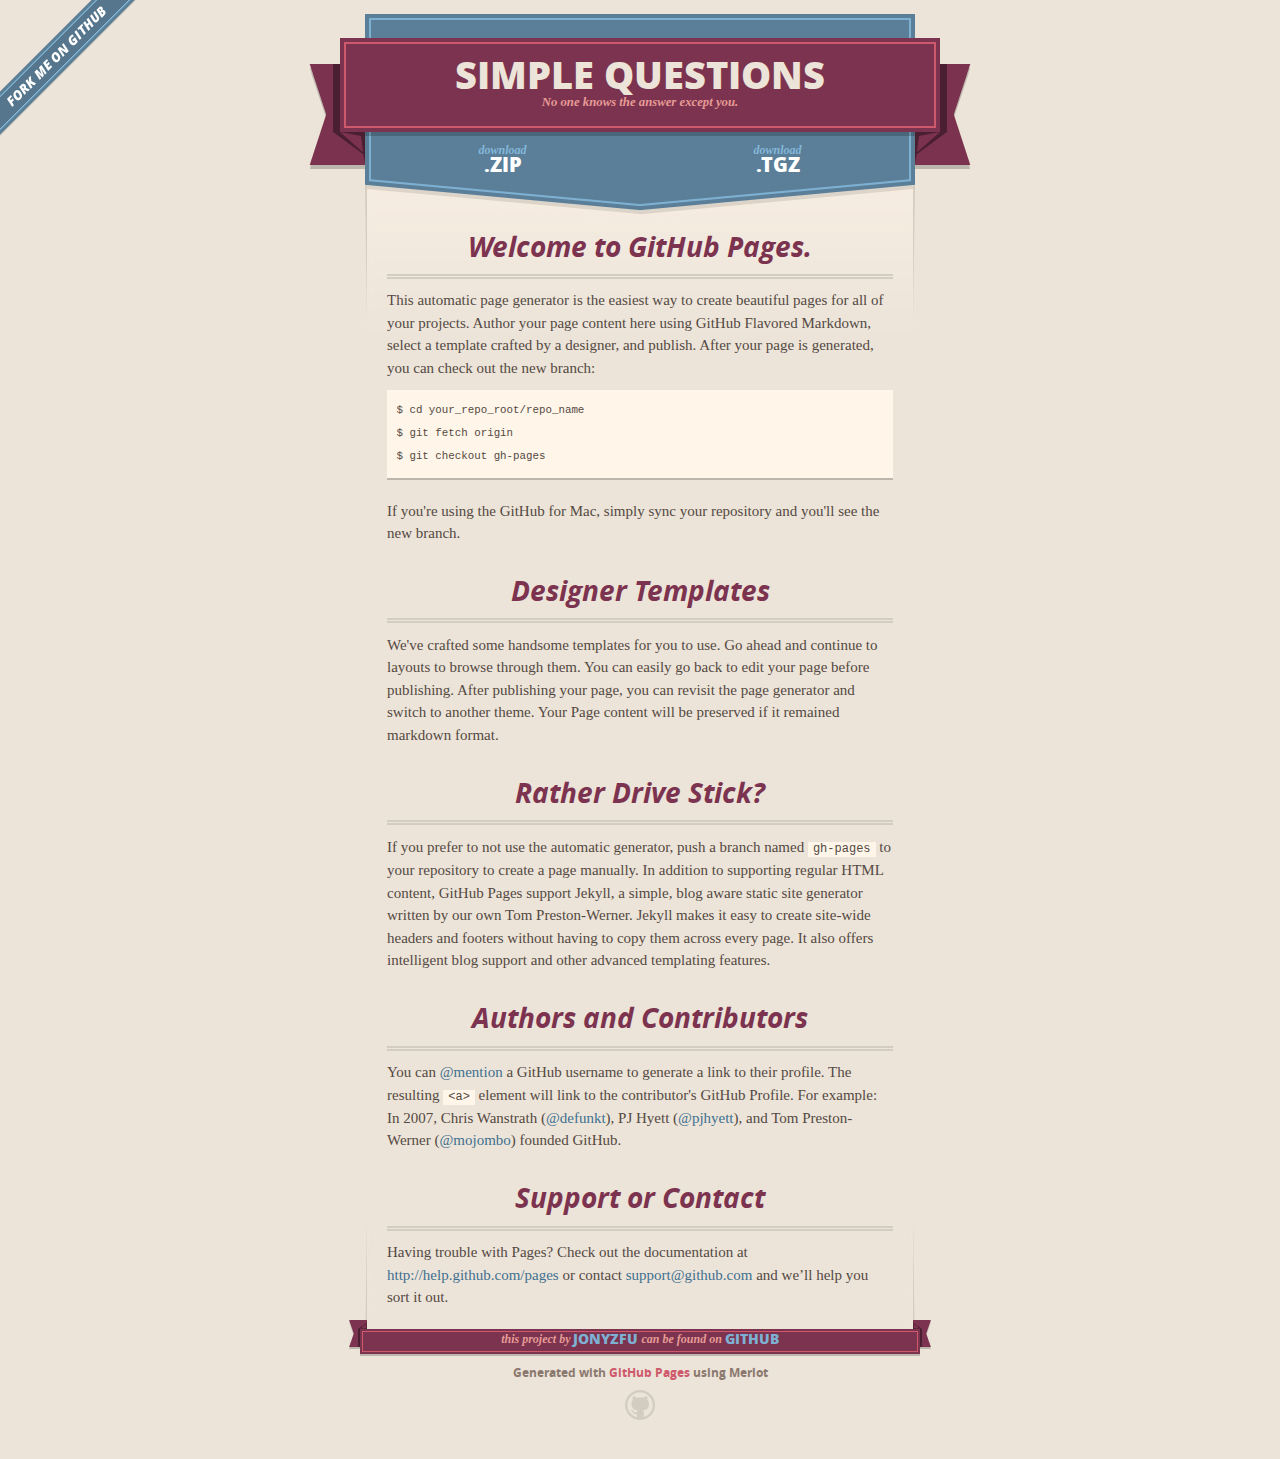
==== index.html @ d9442812 "Create gh-pages branch via GitHub" ====
<!DOCTYPE html>
<html>
  <head>
    <meta charset='utf-8'>
    <meta http-equiv="X-UA-Compatible" content="chrome=1">
    <meta name="viewport" content="width=640" />

    <link rel="stylesheet" href="stylesheets/core.css" media="screen"/>
    <link rel="stylesheet" href="stylesheets/mobile.css" media="handheld, only screen and (max-device-width:640px)"/>
    <link rel="stylesheet" href="stylesheets/pygment_trac.css"/>

    <script type="text/javascript" src="javascripts/modernizr.js"></script>
    <script type="text/javascript" src="https://ajax.googleapis.com/ajax/libs/jquery/1.7.1/jquery.min.js"></script>
    <script type="text/javascript" src="javascripts/headsmart.min.js"></script>
    <script type="text/javascript">
      $(document).ready(function () {
        $('#main_content').headsmart()
      })
    </script>
    <title>Simple Questions by jonyzfu</title>
  </head>

  <body>
    <a id="forkme_banner" href="https://github.com/jonyzfu/Birthday">View on GitHub</a>
    <div class="shell">

      <header>
        <span class="ribbon-outer">
          <span class="ribbon-inner">
            <h1>Simple Questions</h1>
            <h2>No one knows the answer except you.</h2>
          </span>
          <span class="left-tail"></span>
          <span class="right-tail"></span>
        </span>
      </header>

      <section id="downloads">
        <span class="inner">
          <a href="https://github.com/jonyzfu/Birthday/zipball/master" class="zip"><em>download</em> .ZIP</a><a href="https://github.com/jonyzfu/Birthday/tarball/master" class="tgz"><em>download</em> .TGZ</a>
        </span>
      </section>


      <span class="banner-fix"></span>


      <section id="main_content">
        <h3>
<a name="welcome-to-github-pages" class="anchor" href="#welcome-to-github-pages"><span class="octicon octicon-link"></span></a>Welcome to GitHub Pages.</h3>

<p>This automatic page generator is the easiest way to create beautiful pages for all of your projects. Author your page content here using GitHub Flavored Markdown, select a template crafted by a designer, and publish. After your page is generated, you can check out the new branch:</p>

<pre><code>$ cd your_repo_root/repo_name
$ git fetch origin
$ git checkout gh-pages
</code></pre>

<p>If you're using the GitHub for Mac, simply sync your repository and you'll see the new branch.</p>

<h3>
<a name="designer-templates" class="anchor" href="#designer-templates"><span class="octicon octicon-link"></span></a>Designer Templates</h3>

<p>We've crafted some handsome templates for you to use. Go ahead and continue to layouts to browse through them. You can easily go back to edit your page before publishing. After publishing your page, you can revisit the page generator and switch to another theme. Your Page content will be preserved if it remained markdown format.</p>

<h3>
<a name="rather-drive-stick" class="anchor" href="#rather-drive-stick"><span class="octicon octicon-link"></span></a>Rather Drive Stick?</h3>

<p>If you prefer to not use the automatic generator, push a branch named <code>gh-pages</code> to your repository to create a page manually. In addition to supporting regular HTML content, GitHub Pages support Jekyll, a simple, blog aware static site generator written by our own Tom Preston-Werner. Jekyll makes it easy to create site-wide headers and footers without having to copy them across every page. It also offers intelligent blog support and other advanced templating features.</p>

<h3>
<a name="authors-and-contributors" class="anchor" href="#authors-and-contributors"><span class="octicon octicon-link"></span></a>Authors and Contributors</h3>

<p>You can <a href="https://github.com/blog/821" class="user-mention">@mention</a> a GitHub username to generate a link to their profile. The resulting <code>&lt;a&gt;</code> element will link to the contributor's GitHub Profile. For example: In 2007, Chris Wanstrath (<a href="https://github.com/defunkt" class="user-mention">@defunkt</a>), PJ Hyett (<a href="https://github.com/pjhyett" class="user-mention">@pjhyett</a>), and Tom Preston-Werner (<a href="https://github.com/mojombo" class="user-mention">@mojombo</a>) founded GitHub.</p>

<h3>
<a name="support-or-contact" class="anchor" href="#support-or-contact"><span class="octicon octicon-link"></span></a>Support or Contact</h3>

<p>Having trouble with Pages? Check out the documentation at <a href="http://help.github.com/pages">http://help.github.com/pages</a> or contact <a href="mailto:support@github.com">support@github.com</a> and we’ll help you sort it out.</p>
      </section>

      <footer>
        <span class="ribbon-outer">
          <span class="ribbon-inner">
            <p>this project by <a href="https://github.com/jonyzfu">jonyzfu</a> can be found on <a href="https://github.com/jonyzfu/Birthday">GitHub</a></p>
          </span>
          <span class="left-tail"></span>
          <span class="right-tail"></span>
        </span>
        <p>Generated with <a href="http://pages.github.com">GitHub Pages</a> using Merlot</p>
        <span class="octocat"></span>
      </footer>

    </div>

    
  </body>
</html>
---- stylesheets/core.css ----
@import url("screen.css");
@import url("non-screen.css") handheld;
@import url("non-screen.css") only screen and (max-device-width:640px);
---- stylesheets/mobile.css ----
/* Generated by Font Squirrel (http://www.fontsquirrel.com) on February 9, 2012 */


@font-face {
  font-family: 'Open Sans';
  src: url('../fonts/opensans-regular-webfont.eot');
  src: url('../fonts/opensans-regular-webfont.eot?#iefix') format('embedded-opentype'),
       url('../fonts/opensans-regular-webfont.woff') format('woff'),
       url('../fonts/opensans-regular-webfont.ttf') format('truetype'),
       url('../fonts/opensans-regular-webfont.svg#OpenSansRegular') format('svg');
  font-weight: normal;
  font-style: normal;
}

@font-face {
  font-family: 'Open Sans';
  src: url('../fonts/opensans-italic-webfont.eot');
  src: url('../fonts/opensans-italic-webfont.eot?#iefix') format('embedded-opentype'),
       url('../fonts/opensans-italic-webfont.woff') format('woff'),
       url('../fonts/opensans-italic-webfont.ttf') format('truetype'),
       url('../fonts/opensans-italic-webfont.svg#OpenSansItalic') format('svg');
  font-weight: normal;
  font-style: italic;
}

@font-face {
  font-family: 'Open Sans';
  src: url('../fonts/opensans-bold-webfont.eot');
  src: url('../fonts/opensans-bold-webfont.eot?#iefix') format('embedded-opentype'),
       url('../fonts/opensans-bold-webfont.woff') format('woff'),
       url('../fonts/opensans-bold-webfont.ttf') format('truetype'),
       url('../fonts/opensans-bold-webfont.svg#OpenSansBold') format('svg');
  font-weight: bold;
  font-style: normal;
}

@font-face {
  font-family: 'Open Sans';
  src: url('../fonts/opensans-bolditalic-webfont.eot');
  src: url('../fonts/opensans-bolditalic-webfont.eot?#iefix') format('embedded-opentype'),
       url('../fonts/opensans-bolditalic-webfont.woff') format('woff'),
       url('../fonts/opensans-bolditalic-webfont.ttf') format('truetype'),
       url('../fonts/opensans-bolditalic-webfont.svg#OpenSansBoldItalic') format('svg');
  font-weight: bold;
  font-style: italic;
}

@font-face {
  font-family: 'Open Sans';
  src: url('../fonts/opensans-extrabold-webfont.eot');
  src: url('../fonts/opensans-extrabold-webfont.eot?#iefix') format('embedded-opentype'),
       url('../fonts/opensans-extrabold-webfont.woff') format('woff'),
       url('../fonts/opensans-extrabold-webfont.ttf') format('truetype'),
       url('../fonts/opensans-extrabold-webfont.svg#OpenSansExtrabold') format('svg');
  font-weight: bolder;
  font-style: normal;
}


/* http://meyerweb.com/eric/tools/css/reset/ 
   v2.0 | 20110126
   License: none (public domain)
*/

html, body, div, span, applet, object, iframe,
h1, h2, h3, h4, h5, h6, p, blockquote, pre,
a, abbr, acronym, address, big, cite, code,
del, dfn, em, img, ins, kbd, q, s, samp,
small, strike, strong, sub, sup, tt, var,
b, u, i, center,
dl, dt, dd, ol, ul, li,
fieldset, form, label, legend,
table, caption, tbody, tfoot, thead, tr, th, td,
article, aside, canvas, details, embed, 
figure, figcaption, footer, header, hgroup, 
menu, nav, output, ruby, section, summary,
time, mark, audio, video {
  margin: 0;
  padding: 0;
  border: 0;
  font-size: 100%;
  font: inherit;
  vertical-align: baseline;
}
/* HTML5 display-role reset for older browsers */
article, aside, details, figcaption, figure, 
footer, header, hgroup, menu, nav, section {
  display: block;
}
body {
  line-height: 1;
}
ol, ul {
  list-style: none;
}
blockquote, q {
  quotes: none;
}
blockquote:before, blockquote:after,
q:before, q:after {
  content: '';
  content: none;
}
table {
  border-collapse: collapse;
  border-spacing: 0;
}

header, footer, section {
  display: block;
  position: relative;
}

/* STYLES */

div.shell {
  display: block;
  width: 640px;
  margin: 0 auto;
}

a#forkme_banner {
  display: none;
}

/* header */

header {
  position: relative;
  z-index: 2;
  margin: 0;
  max-width: 640px;
  top: 51px;
}

header span.ribbon-inner {
  position: relative;
  display: block;
  background-color: #cd596b;
  border: 8px solid #7c334f;
  padding: 6px;
  z-index: 1;
}

header span.left-tail, header span.right-tail {
  position: relative;
  display: block;
  width: 19px;
  height: 10px;
  background: transparent url(../images/ribbon-tail-sprite-2x.png) 0 0 no-repeat;
  position: absolute;
  bottom: -10px;
  z-index: 0;
}

header span.left-tail {
  background-position: 0 0;
  left: 0;
}

header span.right-tail {
  background-position: -19px 0;
  right: 0;
}

header h1 {
  background-color: #7c334f;
  font-size: 2em;
  font-weight: bolder;
  font-style: normal;
  text-transform: uppercase;
  color: #ece4d8;
  text-align: center;
  line-height:1;  
  padding: 14px 20px 0;
}

header h2 {
  background-color: #7c334f;
  font: bold italic .85em/1.5 Georgia, Times, “Times New Roman”, serif;
  color: #e69b95;
  padding-bottom: 14px;
  margin-top: -3px;
  text-align: center;
}

section#downloads {
  position: relative;
  display: block;
  height: 171px;
  width: 602px;
  padding-bottom: 150px;
  margin: 51px auto -250px;
  z-index: 1;
  background: transparent url(../images/shield.png) center 0 no-repeat;
}

section#downloads a {
  display: none;
}

span.banner-fix {
  background: transparent url(../images/shield-fallback.png) center top no-repeat;
  display: block;
  height: 31px;
  position: absolute;
  width: 640px;
  top: 20px;

}

section#main_content {
  z-index: 2;
  padding: 20px 40px 0;
  min-height:185px;
}

/* footer */

footer {
  background: none;
  padding-top: 104px;
  margin: -94px auto 40px;
  max-width:640px;
  text-align: center;
}

footer span.ribbon-outer {
  display: block;
  position: relative;
  border-bottom: 2px solid #bdb6ad;
}

footer span.ribbon-inner {
  position: relative;
  display: block;
  background-color: #cd596b;
  border: 8px solid #7c334f;
  padding: 6px;
  z-index: 1;
}

footer p {
  font-family: 'Open Sans', sans-serif;
  font-weight: bold;
  font-size: .6em;
  color: #8b786f;
}

footer a {
  color: #cd596b;
}

footer span.ribbon-inner p {
  background-color: #7c334f;
  margin: 0;
  color: #e69b95;
  font: bold italic 22px/1 Georgia, Times, “Times New Roman”, serif;
  height: auto;
  line-height: 1.1;
  padding: 20px 0px 10px;
}

footer span.ribbon-inner a {
  display: block;
  position: relative;
  bottom: 0;
  color: #7eb0d2;
  font-family: 'Open Sans', sans-serif;
  text-transform: uppercase;
  font-style: normal;
  font-weight: bolder;
  font-size: 38px;
  padding-bottom: 10px;
}

footer span.ribbon-inner a:hover {
  color: #7eb0d2;
}

footer span.left-tail, footer span.right-tail {
  position: relative;
  display: block;
  width: 23px;
  height: 126px;
  background: transparent url(../images/small-ribbon-tail-sprite-2x.png) 0 0 no-repeat;
  position: absolute;
  top: -126px;
  z-index: 0;
}

footer span.left-tail {
  background-position: 0 0;
  left: 0;
}

footer span.right-tail {
  background-position: -23px 0;
  right: 0;
}

footer span.octocat {
  background: transparent url(../images/octocat-2x.png) 0 0 no-repeat;
  display: block;
  width: 60px;
  height: 60px;
  margin: 20px auto 0;}

/* content */

body {
  background: #ece4d8;
  font: normal normal 30px/1.5 Georgia, Palatino,” Palatino Linotype”, Times, “Times New Roman”, serif;
  color: #544943;
  -webkit-font-smoothing: antialiased;
}

a, a:hover {
  color: #417090;
}

a {
  text-decoration: none;
}

a:hover {
  text-decoration: underline;
}

h1,h2,h3,h4,h5,h6 {
  font-family: 'Open Sans', sans-serif;
  font-weight: bold;
}

p {
  margin: .7em 0 0;
}

strong {
  font-weight: bold;
}

em {
  font-style: italic;
}

ol {
  margin: .7em 0;
  list-style-type: decimal;
  padding-left: 1.35em;
}

ul {
  margin: .7em 0;
  padding-left: 1.35em;
}

ul li {
  padding-left: 20px;
  background: transparent url(../images/chevron-2x.png) left 15px no-repeat;
}

blockquote {
  font-family: 'Open Sans', sans-serif;
  margin: 20px 0;
  color: #8b786f;
  padding-left: 1.35em;
  background: transparent url('../images/blockquote-gfx-2x.png') 0 8px no-repeat;
}

img {
  -webkit-box-shadow: 0px 4px 0px #bdb6ad;
  -moz-box-shadow: 0px 4px 0px #bdb6ad;
  box-shadow: 0px 4px 0px #bdb6ad;
  border: 4px solid #fff6e9;
  max-width: 556px;
}

hr {
  border: none;
  outline: none;
  height: 42px;
  background: transparent url('../images/hr-2x.jpg') center center repeat-x;
  margin: 0 0 20px;
}

code {
  background: #fff6e9;
  font: normal normal .9em/1.7 "Lucida Sans Typewriter", "Lucida Console", Monaco, "Bitstream Vera Sans Mono", monospace;
  padding: 0 5px 1px;
}

pre {
  margin: 10px 0 20px;
  padding: .7em;
  background: #fff6e9;
  border-bottom: 4px solid #bdb6ad;
  font: normal normal .9em/1.7 "Lucida Sans Typewriter", "Lucida Console", Monaco, "Bitstream Vera Sans Mono", monospace;
  overflow: auto;
}

table {
  background: #fff6e9;
  display: table;
  width: 100%;
  border-collapse: separate;
  border-bottom: 4px solid #bdb6ad;
  margin: 10px 0;
}

tr {
  display: table-row;
}

th {
  display: table-cell;
  padding: 2px 10px;
  border: solid #ece4d8;
  border-width: 0 4px 4px 0;
  color: #cd596b;
  font-family: 'Open Sans', sans-serif;
  font-weight: bold;
  font-size: .85em;
}

td {
  display: table-cell;
  padding: 0 .7em;
  border: solid #ece4d8;
  border-width: 0 4px 4px 0;
}

td:last-child, th:last-child {
  border-right: none;
}

tr:last-child td {
  border-bottom: none;
}

dl {
  margin: .7em 0 20px;
}

dt {
  font-family: 'Open Sans', sans-serif;
  font-weight: bold;
}

dd {
  padding-left: 1.35em;
}

dd p:first-child {
  margin-top: 0;
}

/* Content based headers */

#main_content > .header-level-1:first-child,
#main_content > .header-level-2:first-child,
#main_content > .header-level-3:first-child,
#main_content > .header-level-4:first-child,
#main_content > .header-level-5:first-child,
#main_content > .header-level-6:first-child {
  margin-top: 0;
}

.header-level-1 {
  font-size: 1.85em;
  border-bottom: .2em double #d3ccc1;
  color: #7c334f;
  text-align: center;
  font-style: italic;
  margin: 1.1em 0 .38em;
  line-height: 1.2;
  padding-bottom: 10px
}

.header-level-2 {
  font-size: 1.58em;
  color: #7c334f;
  margin: .95em 0 .5em;
  border-bottom: .1em solid #D3CCC1;
  line-height: 1.2;
  padding-bottom: 10px
}

.header-level-3 {
  margin: 20px 0 10px;
  font-size: 1.45em;
}

.header-level-4 {
  margin: .6em 0;
  font-size: 1.2em;
  color: #cd596b;
}

.header-level-5 {
  margin: .7em 0;
  font-size: 1em;
  color: #8b786f;
}

.header-level-6 {
  margin: .8em 0;
  font-size: .85em;
  font-style: italic;
}
---- stylesheets/pygment_trac.css ----
.highlight  { background: #ffffff; }
.highlight .c { color: #999988; font-style: italic } /* Comment */
.highlight .err { color: #a61717; background-color: #e3d2d2 } /* Error */
.highlight .k { font-weight: bold } /* Keyword */
.highlight .o { font-weight: bold } /* Operator */
.highlight .cm { color: #999988; font-style: italic } /* Comment.Multiline */
.highlight .cp { color: #999999; font-weight: bold } /* Comment.Preproc */
.highlight .c1 { color: #999988; font-style: italic } /* Comment.Single */
.highlight .cs { color: #999999; font-weight: bold; font-style: italic } /* Comment.Special */
.highlight .gd { color: #000000; background-color: #ffdddd } /* Generic.Deleted */
.highlight .gd .x { color: #000000; background-color: #ffaaaa } /* Generic.Deleted.Specific */
.highlight .ge { font-style: italic } /* Generic.Emph */
.highlight .gr { color: #aa0000 } /* Generic.Error */
.highlight .gh { color: #999999 } /* Generic.Heading */
.highlight .gi { color: #000000; background-color: #ddffdd } /* Generic.Inserted */
.highlight .gi .x { color: #000000; background-color: #aaffaa } /* Generic.Inserted.Specific */
.highlight .go { color: #888888 } /* Generic.Output */
.highlight .gp { color: #555555 } /* Generic.Prompt */
.highlight .gs { font-weight: bold } /* Generic.Strong */
.highlight .gu { color: #800080; font-weight: bold; } /* Generic.Subheading */
.highlight .gt { color: #aa0000 } /* Generic.Traceback */
.highlight .kc { font-weight: bold } /* Keyword.Constant */
.highlight .kd { font-weight: bold } /* Keyword.Declaration */
.highlight .kn { font-weight: bold } /* Keyword.Namespace */
.highlight .kp { font-weight: bold } /* Keyword.Pseudo */
.highlight .kr { font-weight: bold } /* Keyword.Reserved */
.highlight .kt { color: #445588; font-weight: bold } /* Keyword.Type */
.highlight .m { color: #009999 } /* Literal.Number */
.highlight .s { color: #d14 } /* Literal.String */
.highlight .na { color: #008080 } /* Name.Attribute */
.highlight .nb { color: #0086B3 } /* Name.Builtin */
.highlight .nc { color: #445588; font-weight: bold } /* Name.Class */
.highlight .no { color: #008080 } /* Name.Constant */
.highlight .ni { color: #800080 } /* Name.Entity */
.highlight .ne { color: #990000; font-weight: bold } /* Name.Exception */
.highlight .nf { color: #990000; font-weight: bold } /* Name.Function */
.highlight .nn { color: #555555 } /* Name.Namespace */
.highlight .nt { color: #000080 } /* Name.Tag */
.highlight .nv { color: #008080 } /* Name.Variable */
.highlight .ow { font-weight: bold } /* Operator.Word */
.highlight .w { color: #bbbbbb } /* Text.Whitespace */
.highlight .mf { color: #009999 } /* Literal.Number.Float */
.highlight .mh { color: #009999 } /* Literal.Number.Hex */
.highlight .mi { color: #009999 } /* Literal.Number.Integer */
.highlight .mo { color: #009999 } /* Literal.Number.Oct */
.highlight .sb { color: #d14 } /* Literal.String.Backtick */
.highlight .sc { color: #d14 } /* Literal.String.Char */
.highlight .sd { color: #d14 } /* Literal.String.Doc */
.highlight .s2 { color: #d14 } /* Literal.String.Double */
.highlight .se { color: #d14 } /* Literal.String.Escape */
.highlight .sh { color: #d14 } /* Literal.String.Heredoc */
.highlight .si { color: #d14 } /* Literal.String.Interpol */
.highlight .sx { color: #d14 } /* Literal.String.Other */
.highlight .sr { color: #009926 } /* Literal.String.Regex */
.highlight .s1 { color: #d14 } /* Literal.String.Single */
.highlight .ss { color: #990073 } /* Literal.String.Symbol */
.highlight .bp { color: #999999 } /* Name.Builtin.Pseudo */
.highlight .vc { color: #008080 } /* Name.Variable.Class */
.highlight .vg { color: #008080 } /* Name.Variable.Global */
.highlight .vi { color: #008080 } /* Name.Variable.Instance */
.highlight .il { color: #009999 } /* Literal.Number.Integer.Long */

.type-csharp .highlight .k { color: #0000FF }
.type-csharp .highlight .kt { color: #0000FF }
.type-csharp .highlight .nf { color: #000000; font-weight: normal }
.type-csharp .highlight .nc { color: #2B91AF }
.type-csharp .highlight .nn { color: #000000 }
.type-csharp .highlight .s { color: #A31515 }
.type-csharp .highlight .sc { color: #A31515 }
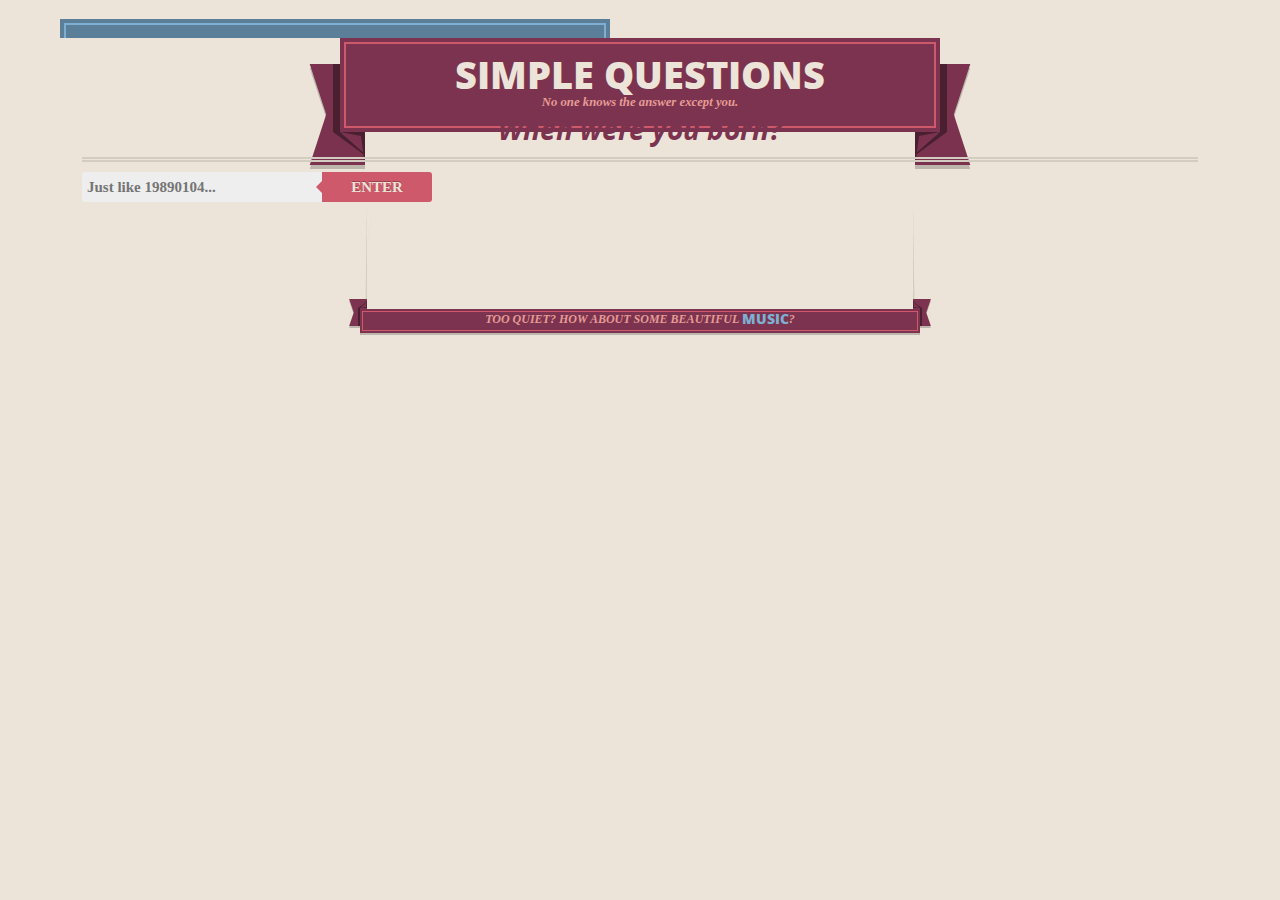
==== commit 15211eb4: "Created a home page with only one text box" ====
--- a/index.html
+++ b/index.html
@@ -10,19 +10,74 @@
     <link rel="stylesheet" href="stylesheets/pygment_trac.css"/>
 
     <script type="text/javascript" src="javascripts/modernizr.js"></script>
+	<script type="text/javascript" src="http://code.jquery.com/jquery-1.8.3.js"></script>
     <script type="text/javascript" src="https://ajax.googleapis.com/ajax/libs/jquery/1.7.1/jquery.min.js"></script>
     <script type="text/javascript" src="javascripts/headsmart.min.js"></script>
+	<link rel="stylesheet" type="text/css" href="stylesheets/textbox.css">
+	
+	<style type="text/css">
+	.form-wrapper input:focus {
+    outline: 0;
+    background: white;
+    -moz-box-shadow: 0 0 2px rgba(0, 0, 0, .8) inset;
+    -webkit-box-shadow: 0 0 2px rgba(0, 0, 0, .8) inset;
+    box-shadow: 0 0 2px rgba(0, 0, 0, .8) inset;
+}
+.form-wrapper input {
+    width: 230px;
+    height: 10px;
+    padding: 10px 5px;
+    float: left;
+    font: bold 15px'UbuntuTitlingBold', 'trebuchet MS', 'Tahoma';
+    border: 0;
+    background: rgb(238, 238, 238);
+    -moz-border-radius: 3px 0 0 3px;
+    -webkit-border-radius: 3px 0 0 3px;
+    border-radius: 3px 0 0 3px;
+}
+.form-wrapper button:active, .form-wrapper button:focus {
+    background: #cd596b;
+}
+.form-wrapper button {
+    overflow: visible;
+    position: relative;
+    border: 0;
+    padding: 0;
+    cursor: pointer;
+    height: 30px;
+    width: 110px;
+    font: bold 15px/30px'UbuntuTitlingBold', 'trebuchet MS', 'Tahoma';
+    color: #ece4d8;
+    text-transform: uppercase;
+    background: #cd596b;
+    -moz-border-radius: 0 3px 3px 0;
+    -webkit-border-radius: 0 3px 3px 0;
+    border-radius: 0 3px 3px 0;
+    text-shadow: 0 -1px 0 rgba(0, 0, 0, .3);
+}
+.form-wrapper button:focus:before {
+    border-right-color: #cd596b;
+}
+.form-wrapper button:before {
+    content:'';
+    position: absolute;
+    border-width: 8px 8px 8px 0;
+    border-style: solid solid solid none;
+    border-color: transparent #cd596b transparent;
+    top: 7px;
+    left: -6px;
+}
+</style>
     <script type="text/javascript">
       $(document).ready(function () {
         $('#main_content').headsmart()
       })
     </script>
-    <title>Simple Questions by jonyzfu</title>
+    <title>Simple Questions</title>
   </head>
 
   <body>
-    <a id="forkme_banner" href="https://github.com/jonyzfu/Birthday">View on GitHub</a>
-    <div class="shell">
+    
 
       <header>
         <span class="ribbon-outer">
@@ -35,60 +90,28 @@
         </span>
       </header>
 
-      <section id="downloads">
-        <span class="inner">
-          <a href="https://github.com/jonyzfu/Birthday/zipball/master" class="zip"><em>download</em> .ZIP</a><a href="https://github.com/jonyzfu/Birthday/tarball/master" class="tgz"><em>download</em> .TGZ</a>
-        </span>
-      </section>
-
 
       <span class="banner-fix"></span>
 
 
       <section id="main_content">
         <h3>
-<a name="welcome-to-github-pages" class="anchor" href="#welcome-to-github-pages"><span class="octicon octicon-link"></span></a>Welcome to GitHub Pages.</h3>
+<a name="welcome-to-github-pages" class="anchor" href="#welcome-to-github-pages"><span class="octicon octicon-link"></span></a>When were you born?</h3>
 
-<p>This automatic page generator is the easiest way to create beautiful pages for all of your projects. Author your page content here using GitHub Flavored Markdown, select a template crafted by a designer, and publish. After your page is generated, you can check out the new branch:</p>
-
-<pre><code>$ cd your_repo_root/repo_name
-$ git fetch origin
-$ git checkout gh-pages
-</code></pre>
-
-<p>If you're using the GitHub for Mac, simply sync your repository and you'll see the new branch.</p>
-
-<h3>
-<a name="designer-templates" class="anchor" href="#designer-templates"><span class="octicon octicon-link"></span></a>Designer Templates</h3>
-
-<p>We've crafted some handsome templates for you to use. Go ahead and continue to layouts to browse through them. You can easily go back to edit your page before publishing. After publishing your page, you can revisit the page generator and switch to another theme. Your Page content will be preserved if it remained markdown format.</p>
-
-<h3>
-<a name="rather-drive-stick" class="anchor" href="#rather-drive-stick"><span class="octicon octicon-link"></span></a>Rather Drive Stick?</h3>
-
-<p>If you prefer to not use the automatic generator, push a branch named <code>gh-pages</code> to your repository to create a page manually. In addition to supporting regular HTML content, GitHub Pages support Jekyll, a simple, blog aware static site generator written by our own Tom Preston-Werner. Jekyll makes it easy to create site-wide headers and footers without having to copy them across every page. It also offers intelligent blog support and other advanced templating features.</p>
-
-<h3>
-<a name="authors-and-contributors" class="anchor" href="#authors-and-contributors"><span class="octicon octicon-link"></span></a>Authors and Contributors</h3>
-
-<p>You can <a href="https://github.com/blog/821" class="user-mention">@mention</a> a GitHub username to generate a link to their profile. The resulting <code>&lt;a&gt;</code> element will link to the contributor's GitHub Profile. For example: In 2007, Chris Wanstrath (<a href="https://github.com/defunkt" class="user-mention">@defunkt</a>), PJ Hyett (<a href="https://github.com/pjhyett" class="user-mention">@pjhyett</a>), and Tom Preston-Werner (<a href="https://github.com/mojombo" class="user-mention">@mojombo</a>) founded GitHub.</p>
-
-<h3>
-<a name="support-or-contact" class="anchor" href="#support-or-contact"><span class="octicon octicon-link"></span></a>Support or Contact</h3>
-
-<p>Having trouble with Pages? Check out the documentation at <a href="http://help.github.com/pages">http://help.github.com/pages</a> or contact <a href="mailto:support@github.com">support@github.com</a> and we’ll help you sort it out.</p>
+<div class="form-wrapper">
+    <input type="text" name="Enter" placeholder="Just like 19890104..." required="">
+    <button type="submit">Enter</button>
+</div>
       </section>
 
       <footer>
         <span class="ribbon-outer">
           <span class="ribbon-inner">
-            <p>this project by <a href="https://github.com/jonyzfu">jonyzfu</a> can be found on <a href="https://github.com/jonyzfu/Birthday">GitHub</a></p>
+            <p>TOO QUIET? HOW ABOUT SOME BEAUTIFUL <a href="https://www.youtube.com/watch?v=acxnmaVTlZA">MUSIC</a>?</p>
           </span>
           <span class="left-tail"></span>
           <span class="right-tail"></span>
         </span>
-        <p>Generated with <a href="http://pages.github.com">GitHub Pages</a> using Merlot</p>
-        <span class="octocat"></span>
       </footer>
 
     </div>
--- a/stylesheets/textbox.css
+++ b/stylesheets/textbox.css
@@ -0,0 +1,51 @@
+	.form-wrapper input:focus {
+    outline: 0;
+    background: white;
+    -moz-box-shadow: 0 0 2px rgba(0, 0, 0, .8) inset;
+    -webkit-box-shadow: 0 0 2px rgba(0, 0, 0, .8) inset;
+    box-shadow: 0 0 2px rgba(0, 0, 0, .8) inset;
+}
+.form-wrapper input {
+    width: 230px;
+    height: 10px;
+    padding: 10px 5px;
+    float: left;
+    font: bold 15px'UbuntuTitlingBold', 'trebuchet MS', 'Tahoma';
+    border: 0;
+    background: rgb(238, 238, 238);
+    -moz-border-radius: 3px 0 0 3px;
+    -webkit-border-radius: 3px 0 0 3px;
+    border-radius: 3px 0 0 3px;
+}
+.form-wrapper button:active, .form-wrapper button:focus {
+    background: #cd596b;
+}
+.form-wrapper button {
+    overflow: visible;
+    position: relative;
+    border: 0;
+    padding: 0;
+    cursor: pointer;
+    height: 30px;
+    width: 110px;
+    font: bold 15px/30px'UbuntuTitlingBold', 'trebuchet MS', 'Tahoma';
+    color: #ece4d8;
+    text-transform: uppercase;
+    background: #cd596b;
+    -moz-border-radius: 0 3px 3px 0;
+    -webkit-border-radius: 0 3px 3px 0;
+    border-radius: 0 3px 3px 0;
+    text-shadow: 0 -1px 0 rgba(0, 0, 0, .3);
+}
+.form-wrapper button:focus:before {
+    border-right-color: #cd596b;
+}
+.form-wrapper button:before {
+    content:'';
+    position: absolute;
+    border-width: 8px 8px 8px 0;
+    border-style: solid solid solid none;
+    border-color: transparent #cd596b transparent;
+    top: 7px;
+    left: -6px;
+}